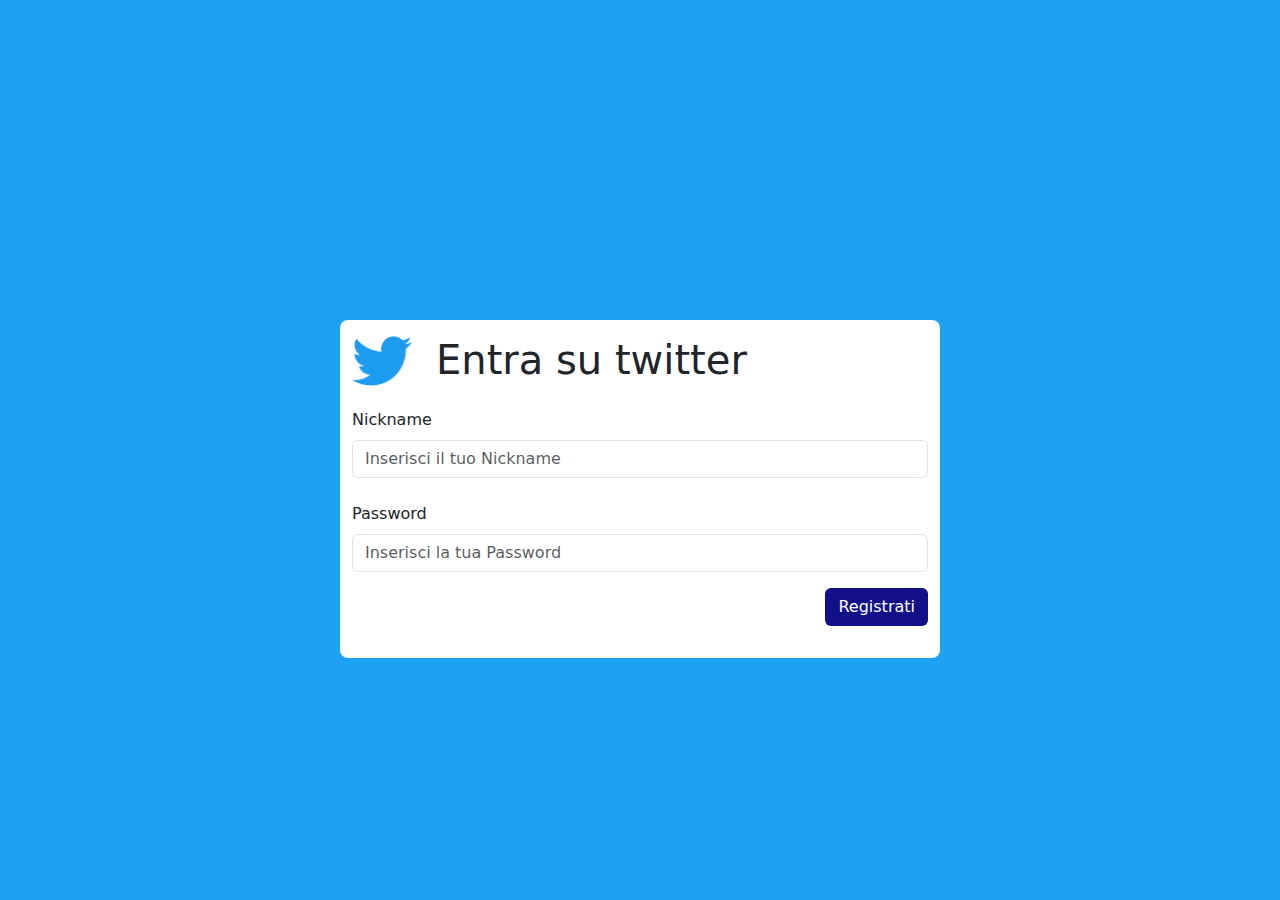
==== index.html @ 6dbe3c11 "First" ====
<!DOCTYPE html>
<html lang="en">

<head>
    <meta charset="UTF-8">
    <meta name="viewport" content="width=device-width, initial-scale=1.0">
    <title>Document</title>
    <link href="https://cdn.jsdelivr.net/npm/bootstrap@5.3.3/dist/css/bootstrap.min.css" rel="stylesheet"
        integrity="sha384-QWTKZyjpPEjISv5WaRU9OFeRpok6YctnYmDr5pNlyT2bRjXh0JMhjY6hW+ALEwIH" crossorigin="anonymous">
    <link rel="stylesheet" href="css/style.css">
</head>

<body>


    <!-- CREARE UN'INTERFACCIA DI TWITTER NELLA QUALE CI SI PUò REGISTRARE.(USERNAME : MIN 4 CARATTERI, MAX 15; / PASSWORD: ALMENO 1 MINUSCOLA, ALMENO 1 MAIUSCOLA, ALMENO 1 NUMERO, ALMENO 1 CARATTERE SPECIALE, MINIMO 8 CARATTERI). CONSIGLIO: REGEX
UNA VOLTA REGISTRATO L'UTENTE VIENE SALVATO IN LOCAL STORAGE E SARà REINDIRIZZATO A UNA PAGINA CHE RIPORTERà IL SUO USERNAME E DOVE POTRà SCRIVERE E POSTARE UN TWEET DI MASSIMO 50 CARATTERI, ALL'INVIO DEL TWEET, QUESTO VERRà STAMPATO SOTTO AL FORM CON TANTO DI NOME UTENTE E ORA DI PUBBLICAZIONE, SARà ANCHE PRESENTE UN BOTTONE DI LOGOUT CHE AL CLICK PRENDERà USERNAME, PASSWORD E TUTTI I TWEET POSTATI DALL'UTENTE E LI SALVERà SU UN FILE JSON(FINTO DB) TRAMITE JSON-SERVER 
- PUNTI IN PIù SE VIENE AGGIUNTO UN CONTATORE DI CARATTERI RIMANENTI MAN MAN CHE SI AGGIORNA E CHE L'UTENTE SCRIVE IL TWEET
- SE VIENE AGGIUNGO ANCHE UN AVATAR DI DEFAULT PER L'UTENTE M CHE VERRà VISUALIZZATO AFFIANCO DELLO USERNAME NELLA PAGINA DEL TWEET-->

    <div class="container">
        <div class="row mt-5 justify-content-center">
            <div class="col-lg-12">
                <form action="paginaTwit.html" method="put" target="">
                    <div class="primaRiga">
                    <img src="img/logo.png" alt="logoTwitter" id="logo">
                    <h1 class="mb-4">Entra su twitter</h1>
                    </div>
                   

                    <label class="form-label" for="nickname">Nickname</label>
                    <input class="form-control" type="text" id="nickname" placeholder="Inserisci il tuo Nickname">
                    <div id="erroriUtente" class="erroreUt"></div>

                    <label class="form-label mt-4" for="password">Password</label>
                    <input class="form-control" type="text" id="password" placeholder="Inserisci la tua Password">
                    <div id="erroriPassword" class="errorePass"></div>


                    <button class="btn d-block ms-auto mt-3" id="bntRegistrati">Registrati</button>

                    
                    </div>
                </form>
            </div>
        </div>
    </div>







    <script src="js/script01.js"></script>
    <script src="js/script02.js"></script>
</body>

</html>
---- css/style.css ----
*{
    box-sizing: border-box;
}

body{
    background-color: #1DA1F2;
}

.container{
    background-color: rgb(255, 255, 255);
    max-width: 600px;
    /* margin: auto; */
    border-radius: 0.5rem;
    /* display: flex; */
    align-items: center;
    margin-top: 20rem;
    padding-bottom: 2rem;
}

h1{
    margin-left: 1.5rem;
}

#logo{
    height: 50px;
    width: 60px;

}

.primaRiga{
    padding-top: 1rem;
    display: flex;
   
}

.form{
   margin: 1.5rem;
    padding-top: 2rem;
}

#bntRegistrati{
    background-color: #121089;
    color: white;
}

.erroreUt{
    color: red;
    

}

.errorePass{
    color: red;
    display: flex;
    justify-content: start;

}
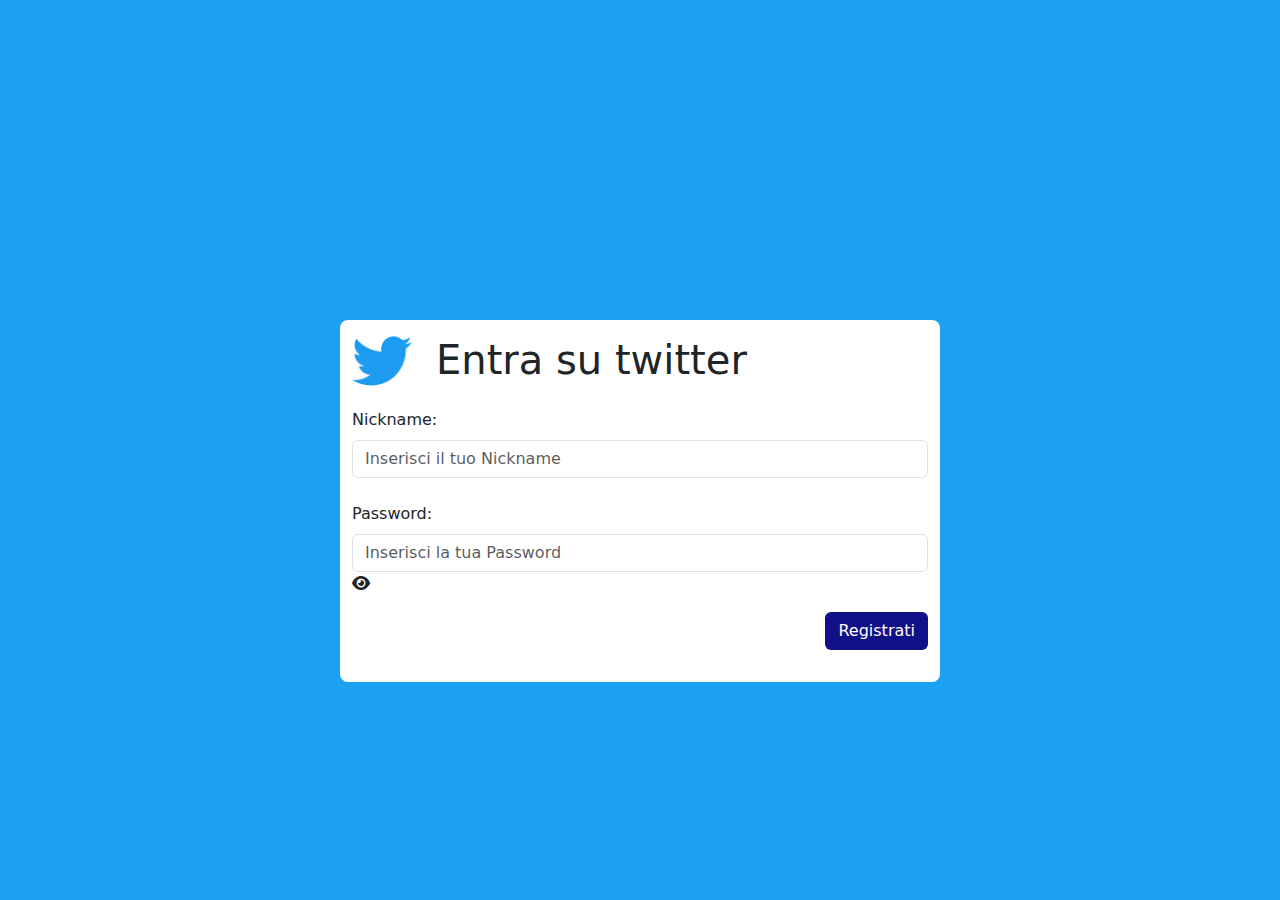
==== commit 5021fc92: "yo" ====
--- a/index.html
+++ b/index.html
@@ -7,6 +7,9 @@
     <title>Document</title>
     <link href="https://cdn.jsdelivr.net/npm/bootstrap@5.3.3/dist/css/bootstrap.min.css" rel="stylesheet"
         integrity="sha384-QWTKZyjpPEjISv5WaRU9OFeRpok6YctnYmDr5pNlyT2bRjXh0JMhjY6hW+ALEwIH" crossorigin="anonymous">
+
+       <!--Aggiunto x occhio psw, è FONT AWESOME--> <link rel="stylesheet" href="https://cdnjs.cloudflare.com/ajax/libs/font-awesome/6.5.2/css/all.min.css">
+
     <link rel="stylesheet" href="css/style.css">
 </head>
 
@@ -21,26 +24,27 @@
     <div class="container">
         <div class="row mt-5 justify-content-center">
             <div class="col-lg-12">
-                <form action="paginaTwit.html" method="put" target="">
+                <form action="paginaTwit.html">
                     <div class="primaRiga">
                     <img src="img/logo.png" alt="logoTwitter" id="logo">
                     <h1 class="mb-4">Entra su twitter</h1>
                     </div>
                    
 
-                    <label class="form-label" for="nickname">Nickname</label>
+                    <label class="form-label" for="nickname">Nickname:</label>
                     <input class="form-control" type="text" id="nickname" placeholder="Inserisci il tuo Nickname">
                     <div id="erroriUtente" class="erroreUt"></div>
 
-                    <label class="form-label mt-4" for="password">Password</label>
-                    <input class="form-control" type="text" id="password" placeholder="Inserisci la tua Password">
+                    <label class="form-label mt-4" for="password">Password:</label>
+                    <input class="form-control" type="password" id="password" placeholder="Inserisci la tua Password">
+                  <!--Aggiunto (immagine occhio x visibilità psw)-->    <i class="fa-eye-slash fas fa-eye toggle-password" onclick="togglePasswordVisibility()"></i>
                     <div id="erroriPassword" class="errorePass"></div>
 
 
-                    <button class="btn d-block ms-auto mt-3" id="bntRegistrati">Registrati</button>
+                    <button class="btn d-block ms-auto mt-3" id="bntRegistrati">Registrati</button>  
 
-                    
-                    </div>
+                     
+                    </div> 
                 </form>
             </div>
         </div>
--- a/css/style.css
+++ b/css/style.css
@@ -56,7 +56,11 @@
 
 }
 
+   
 
 
-
-
+.toggle-password {
+    width: 20px; /* Regola la larghezza dell'immagine */
+    height: 20px; /* Regola l'altezza dell'immagine */
+    cursor: pointer;
+}
